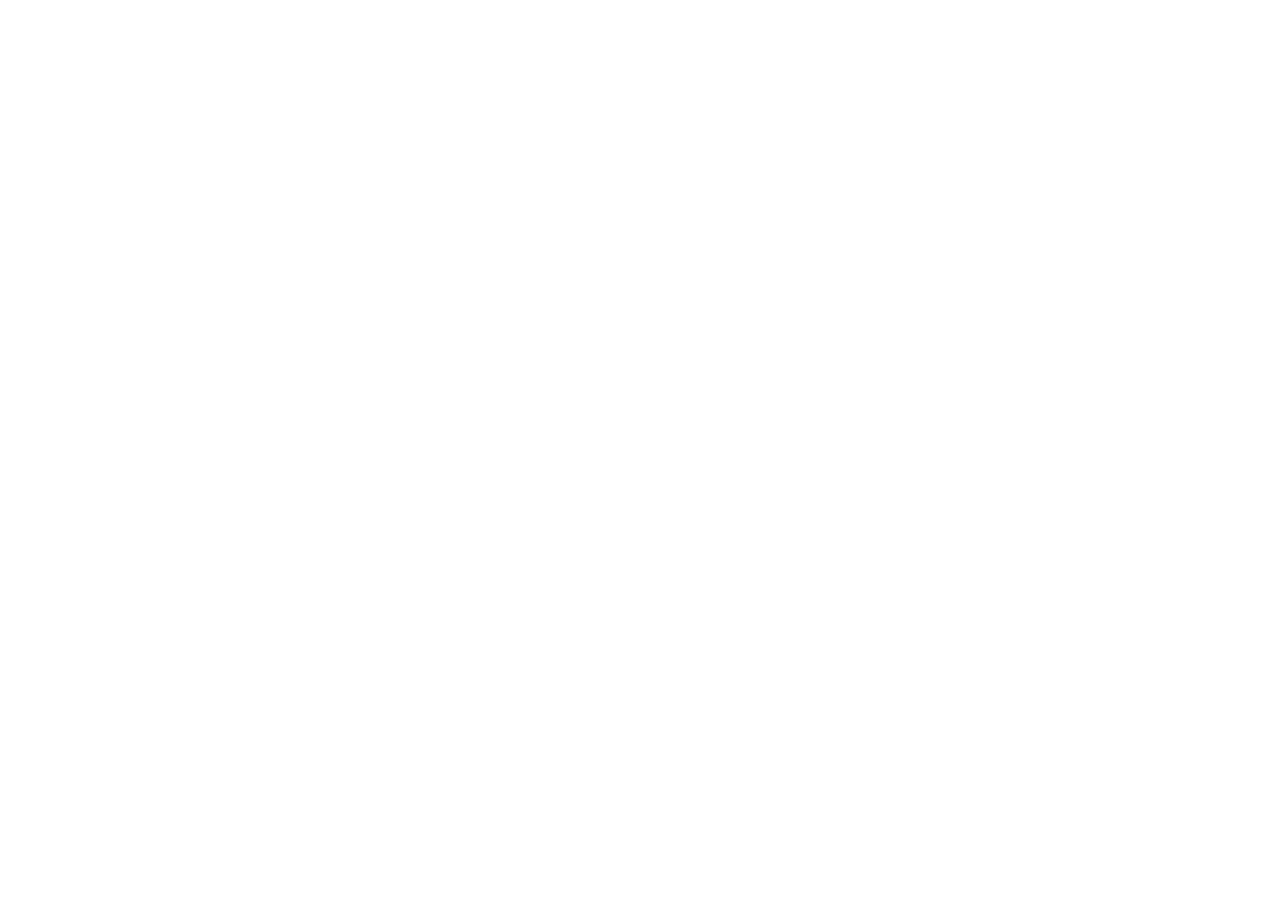
==== home.html @ 43ef93f8 "att" ====
<!DOCTYPE html>
<html lang="en">
<head>
    <meta charset="UTF-8">
    <meta http-equiv="X-UA-Compatible" content="IE=edge">
    <meta name="viewport" content="width=device-width, initial-scale=1.0">
    <link href="Estilos/home.css" rel="stylesheet">
    <title>Silk Original - Home</title>
</head>
<body>
    
</body>
</html>
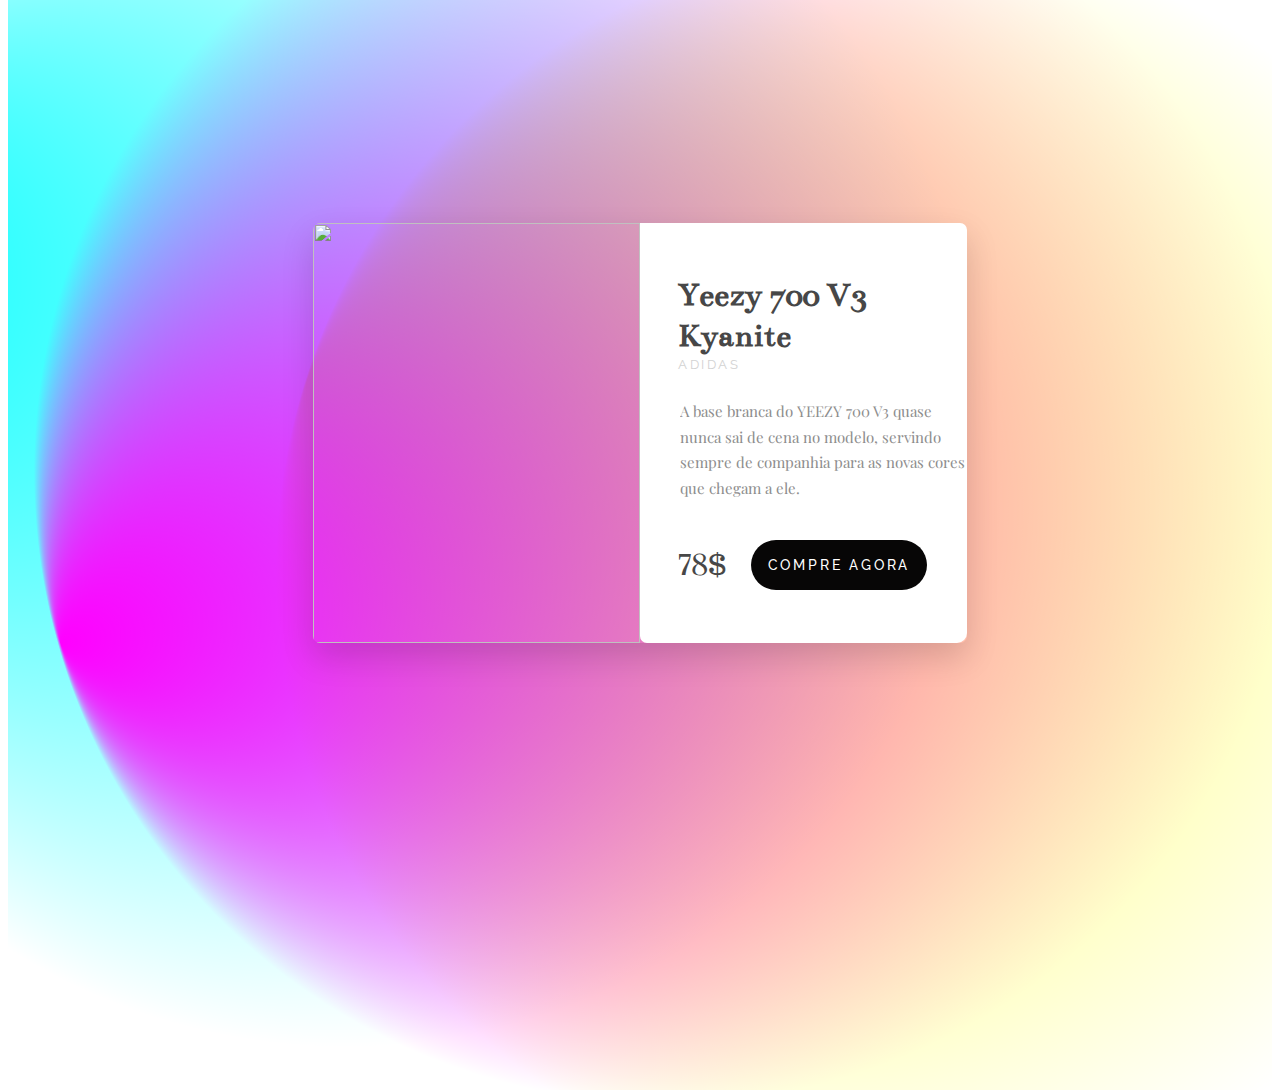
==== commit 8be2ec35: "ATT" ====
--- a/home.html
+++ b/home.html
@@ -4,10 +4,65 @@
     <meta charset="UTF-8">
     <meta http-equiv="X-UA-Compatible" content="IE=edge">
     <meta name="viewport" content="width=device-width, initial-scale=1.0">
+    <link href="https://fonts.googleapis.com/css?family=Bentham|Playfair+Display|Raleway:400,500|Suranna|Trocchi" rel="stylesheet">
     <link href="Estilos/home.css" rel="stylesheet">
     <title>Silk Original - Home</title>
 </head>
 <body>
-    
+
+    <svg viewBox="0 0 100 100" preserveAspectRatio="xMidYMid slice">
+        <defs>
+          <radialGradient id="Gradient1" cx="50%" cy="50%" fx="10%" fy="50%" r=".5">
+            <animate attributeName="fx" dur="34s" values="0%;3%;0%" repeatCount="indefinite"/>
+            <stop offset="0%" stop-color="#ff0"/>
+            <stop offset="100%" stop-color="#ff00"/>
+          </radialGradient>
+          <radialGradient id="Gradient2" cx="50%" cy="50%" fx="10%" fy="50%" r=".5">
+            <animate attributeName="fx" dur="23.5s" values="0%;3%;0%" repeatCount="indefinite"/>
+            <stop offset="0%" stop-color="#0ff" />
+            <stop offset="100%" stop-color="#0ff0"/>
+          </radialGradient>
+          <radialGradient id="Gradient3" cx="50%" cy="50%" fx="50%" fy="50%" r=".5">
+            <animate attributeName="fx" dur="21.5s" values="0%;3%;0%" repeatCount="indefinite"/>
+            <stop offset="0%" stop-color="#f0f"/>
+            <stop offset="100%" stop-color="#f0f0"/>
+          </radialGradient>
+        </defs>
+        <rect x="0" y="0" width="100%" height="100%" fill="url(#Gradient1)">
+          <animate attributeName="x" dur="20s" values="25%;0%;25%" repeatCount="indefinite"/>
+          <animate attributeName="y" dur="21s" values="0%;25%;0%" repeatCount="indefinite"/>
+          <animateTransform attributeName="transform" type="rotate" from="0 50 50" to="360 50 50" dur="17s" repeatCount="indefinite"/>
+        </rect>
+        <rect x="0" y="0" width="100%" height="100%" fill="url(#Gradient2)">
+          <animate attributeName="x" dur="23s" values="-25%;0%;-25%" repeatCount="indefinite"/>
+          <animate attributeName="y" dur="24s" values="0%;50%;0%" repeatCount="indefinite"/>
+          <animateTransform attributeName="transform" type="rotate" from="0 50 50" to="360 50 50" dur="18s" repeatCount="indefinite"/>
+        </rect>
+        <rect x="0" y="0" width="100%" height="100%" fill="url(#Gradient3)">
+          <animate attributeName="x" dur="25s" values="0%;25%;0%" repeatCount="indefinite"/>
+          <animate attributeName="y" dur="26s" values="0%;25%;0%" repeatCount="indefinite"/>
+          <animateTransform attributeName="transform" type="rotate" from="360 50 50" to="0 50 50" dur="19s" repeatCount="indefinite"/>
+        </rect>
+      </svg>
+
+  <div class="wrapper">
+    <div class="product-img">
+      <img src="https://droper-media.s3.amazonaws.com/2232021231755823.jpeg" height="420" width="327">
+    </div>
+    <div class="product-info">
+      <div class="product-text">
+        <h1>Yeezy 700 V3 Kyanite</h1>
+        <h2>Adidas</h2>
+        <p>A base branca do YEEZY 700 V3 quase nunca sai de cena no modelo, servindo sempre de companhia para as novas cores que chegam a ele. </p>
+      </div>
+      <div class="product-price-btn">
+        <p><span>78</span>$</p>
+        <button type="button">COMPRE AGORA</button>
+      </div>
+    </div>
+  </div>
+</body>
+
+</html>
 </body>
 </html>--- a/Estilos/home.css
+++ b/Estilos/home.css
@@ -0,0 +1,126 @@
+
+  body {
+    min-height: 100vh;
+    display: grid;
+    grid: 100vh / 1fr;
+    place-items: center;
+  }
+
+  
+  .wrapper {
+    height: 420px;
+    width: 654px;
+    margin: 50px auto;
+    border-radius: 7px 7px 7px 7px;
+    -webkit-box-shadow: 0px 14px 32px 0px rgba(0, 0, 0, 0.15);
+    -moz-box-shadow: 0px 14px 32px 0px rgba(0, 0, 0, 0.15);
+    box-shadow: 0px 14px 32px 0px rgba(0, 0, 0, 0.15);
+    margin-top: -900px;
+  }
+  
+  .product-img {
+    float: left;
+    height: 420px;
+    width: 327px;
+  }
+  
+  .product-img img {
+    border-radius: 7px 0 0 7px;
+  }
+  
+  .product-info {
+    float: left;
+    height: 420px;
+    width: 327px;
+    border-radius: 0 7px 10px 7px;
+    background-color: #ffffff;
+  }
+  
+  .product-text {
+    height: 300px;
+    width: 327px;
+  }
+  
+  .product-text h1 {
+    margin: 0 0 0 38px;
+    padding-top: 52px;
+    font-size: 34px;
+    color: #474747;
+  }
+  
+  .product-text h1,
+  .product-price-btn p {
+    font-family: 'Bentham', serif;
+  }
+  
+  .product-text h2 {
+    margin: 0 0 47px 38px;
+    font-size: 13px;
+    font-family: 'Raleway', sans-serif;
+    font-weight: 400;
+    text-transform: uppercase;
+    color: #d2d2d2;
+    letter-spacing: 0.2em;
+  }
+  
+  .product-text p {
+    height: 125px;
+    margin-left: 40px;
+    margin-top: -20px;
+    font-family: 'Playfair Display', serif;
+    color: #8d8d8d;
+    line-height: 1.7em;
+    font-size: 15px;
+    font-weight: lighter;
+    overflow: hidden;
+  }
+  
+  .product-price-btn {
+    height: 103px;
+    width: 327px;
+    margin-top: 17px;
+    position: relative;
+  }
+  
+  .product-price-btn p {
+    display: inline-block;
+    position: absolute;
+    top: -13px;
+    height: 50px;
+    font-family: 'Trocchi', serif;
+    margin: 0 0 0 38px;
+    font-size: 28px;
+    font-weight: lighter;
+    color: #474747;
+  }
+  
+  span {
+    display: inline-block;
+    height: 50px;
+    font-family: 'Suranna', serif;
+    font-size: 34px;
+  }
+  
+  .product-price-btn button {
+    float: right;
+    display: inline-block;
+    height: 50px;
+    width: 176px;
+    margin: 0 40px 0 16px;
+    box-sizing: border-box;
+    border: transparent;
+    border-radius: 60px;
+    font-family: 'Raleway', sans-serif;
+    font-size: 14px;
+    font-weight: 500;
+    text-transform: uppercase;
+    letter-spacing: 0.2em;
+    color: #ffffff;
+    background-color: #070606;
+    cursor: pointer;
+    outline: none;
+  }
+  
+  .product-price-btn button:hover {
+    background-color: #2e2e2e;
+  }